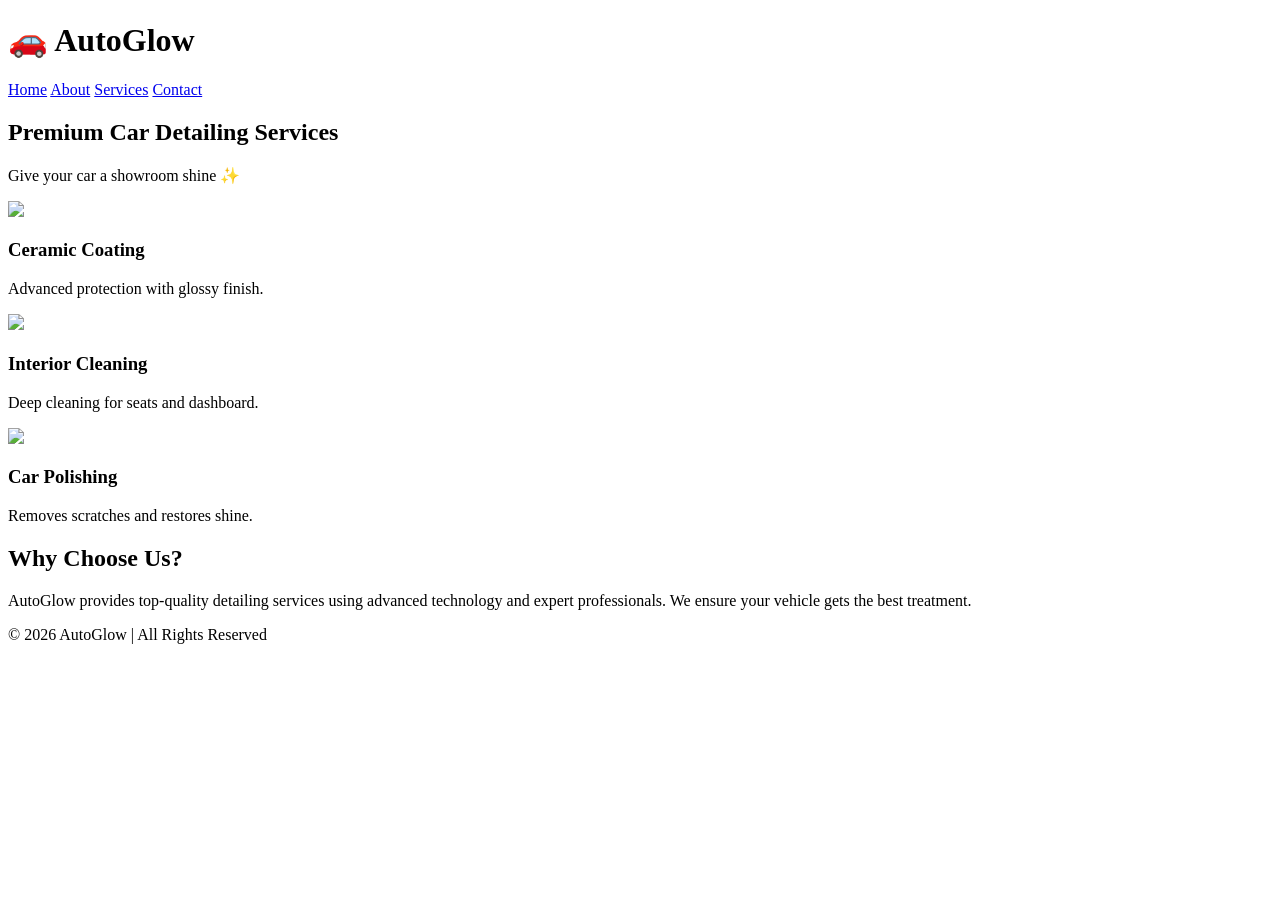
==== index.html @ 3169c428 "Add files via upload" ====
<!doctype html>
<html lang="en">
  <head>
    <meta charset="UTF-8" />
    <meta name="viewport" content="width=device-width, initial-scale=1.0" />

    <title>AutoGlow Car Detailing | Premium Services in Ahmedabad</title>

    <meta
      name="description"
      content="AutoGlow provides premium car detailing, ceramic coating, polishing and interior cleaning services in Ahmedabad."
    />
    <meta
      name="keywords"
      content="car detailing Ahmedabad, ceramic coating India, car polishing, car cleaning services, AutoGlow"
    />
    <meta name="robots" content="index, follow" />
    <meta name="author" content="AutoGlow" />

    <link rel="canonical" href="https://yourwebsite.com/index.html" />

    <!-- Open Graph -->
    <meta property="og:title" content="AutoGlow Car Detailing" />
    <meta
      property="og:description"
      content="Premium car detailing services for showroom shine."
    />
    <meta property="og:type" content="website" />
    <meta property="og:url" content="https://yourwebsite.com/" />
    <meta
      property="og:image"
      content="https://images.unsplash.com/photo-1503376780353-7e6692767b70"
    />

    <!-- Twitter -->
    <meta name="twitter:card" content="summary_large_image" />
    <meta name="twitter:title" content="AutoGlow Car Detailing" />
    <meta
      name="twitter:description"
      content="Premium car detailing services."
    />
    <meta
      name="twitter:image"
      content="https://images.unsplash.com/photo-1503376780353-7e6692767b70"
    />

    <link rel="stylesheet" href="style.css" />
  </head>

  <body>
    <header class="navbar">
      <h1>🚗 AutoGlow</h1>
      <nav>
        <a href="index.html">Home</a>
        <a href="about.html">About</a>
        <a href="services.html">Services</a>
        <a href="contact.html">Contact</a>
      </nav>
    </header>

    <section class="hero">
      <h2>Premium Car Detailing Services</h2>
      <p>Give your car a showroom shine ✨</p>
    </section>

    <section class="cards">
      <div class="card">
        <img
          src="https://images.unsplash.com/photo-1607860108855-64acf2078ed9"
        />
        <h3>Ceramic Coating</h3>
        <p>Advanced protection with glossy finish.</p>
      </div>

      <div class="card">
        <img
          src="https://images.unsplash.com/photo-1580273916550-e323be2ae537"
        />
        <h3>Interior Cleaning</h3>
        <p>Deep cleaning for seats and dashboard.</p>
      </div>

      <div class="card">
        <img
          src="https://images.unsplash.com/photo-1503376780353-7e6692767b70"
        />
        <h3>Car Polishing</h3>
        <p>Removes scratches and restores shine.</p>
      </div>
    </section>

    <section class="about">
      <h2>Why Choose Us?</h2>
      <p>
        AutoGlow provides top-quality detailing services using advanced
        technology and expert professionals. We ensure your vehicle gets the
        best treatment.
      </p>
    </section>

    <footer>
      <p>© 2026 AutoGlow | All Rights Reserved</p>
    </footer>
  </body>
</html>
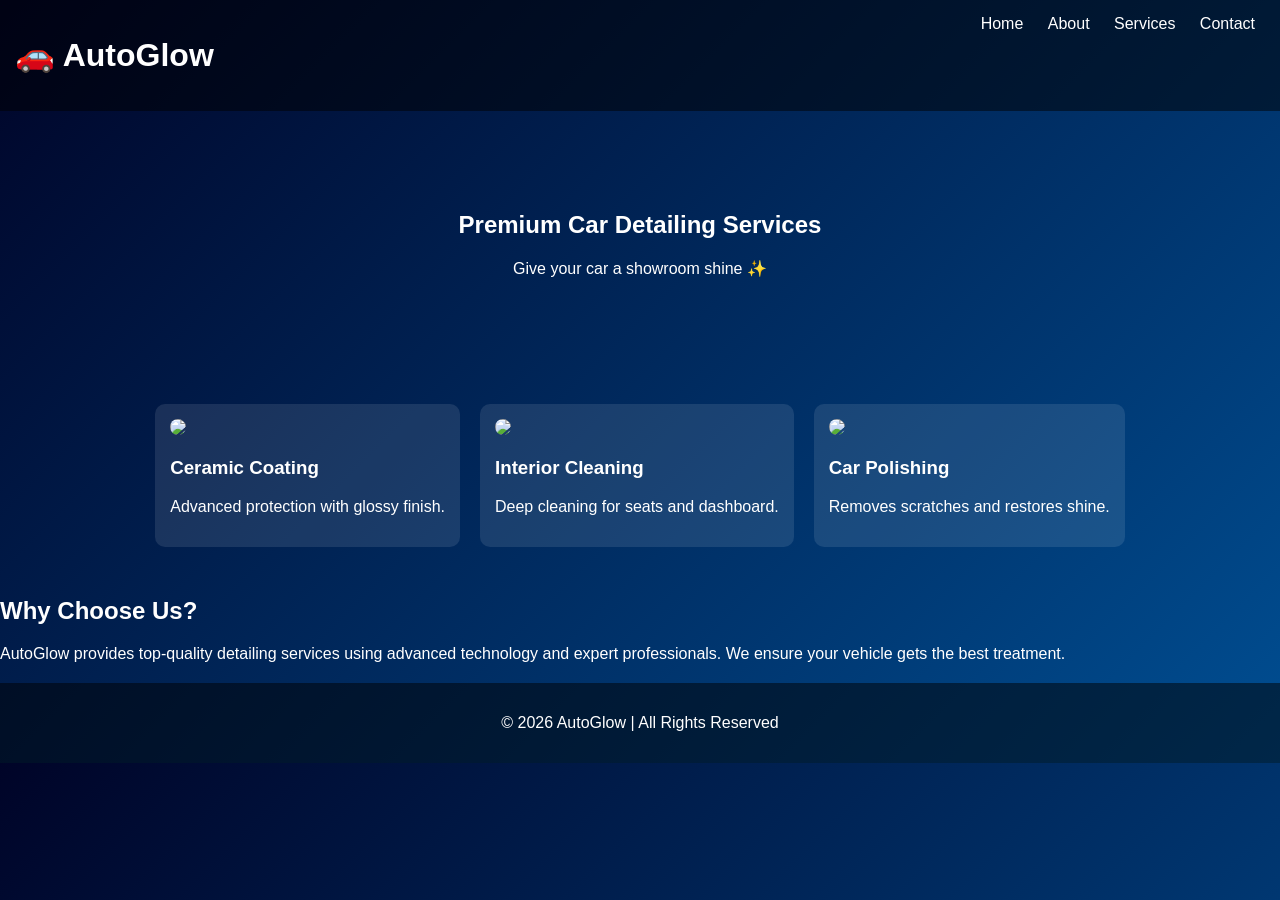
==== commit 3f37e36a: "Add files via upload" ====
--- a/index.html
+++ b/index.html
@@ -1,105 +1,105 @@
-<!doctype html>
-<html lang="en">
-  <head>
-    <meta charset="UTF-8" />
-    <meta name="viewport" content="width=device-width, initial-scale=1.0" />
-
-    <title>AutoGlow Car Detailing | Premium Services in Ahmedabad</title>
-
-    <meta
-      name="description"
-      content="AutoGlow provides premium car detailing, ceramic coating, polishing and interior cleaning services in Ahmedabad."
-    />
-    <meta
-      name="keywords"
-      content="car detailing Ahmedabad, ceramic coating India, car polishing, car cleaning services, AutoGlow"
-    />
-    <meta name="robots" content="index, follow" />
-    <meta name="author" content="AutoGlow" />
-
-    <link rel="canonical" href="https://yourwebsite.com/index.html" />
-
-    <!-- Open Graph -->
-    <meta property="og:title" content="AutoGlow Car Detailing" />
-    <meta
-      property="og:description"
-      content="Premium car detailing services for showroom shine."
-    />
-    <meta property="og:type" content="website" />
-    <meta property="og:url" content="https://yourwebsite.com/" />
-    <meta
-      property="og:image"
-      content="https://images.unsplash.com/photo-1503376780353-7e6692767b70"
-    />
-
-    <!-- Twitter -->
-    <meta name="twitter:card" content="summary_large_image" />
-    <meta name="twitter:title" content="AutoGlow Car Detailing" />
-    <meta
-      name="twitter:description"
-      content="Premium car detailing services."
-    />
-    <meta
-      name="twitter:image"
-      content="https://images.unsplash.com/photo-1503376780353-7e6692767b70"
-    />
-
-    <link rel="stylesheet" href="style.css" />
-  </head>
-
-  <body>
-    <header class="navbar">
-      <h1>🚗 AutoGlow</h1>
-      <nav>
-        <a href="index.html">Home</a>
-        <a href="about.html">About</a>
-        <a href="services.html">Services</a>
-        <a href="contact.html">Contact</a>
-      </nav>
-    </header>
-
-    <section class="hero">
-      <h2>Premium Car Detailing Services</h2>
-      <p>Give your car a showroom shine ✨</p>
-    </section>
-
-    <section class="cards">
-      <div class="card">
-        <img
-          src="https://images.unsplash.com/photo-1607860108855-64acf2078ed9"
-        />
-        <h3>Ceramic Coating</h3>
-        <p>Advanced protection with glossy finish.</p>
-      </div>
-
-      <div class="card">
-        <img
-          src="https://images.unsplash.com/photo-1580273916550-e323be2ae537"
-        />
-        <h3>Interior Cleaning</h3>
-        <p>Deep cleaning for seats and dashboard.</p>
-      </div>
-
-      <div class="card">
-        <img
-          src="https://images.unsplash.com/photo-1503376780353-7e6692767b70"
-        />
-        <h3>Car Polishing</h3>
-        <p>Removes scratches and restores shine.</p>
-      </div>
-    </section>
-
-    <section class="about">
-      <h2>Why Choose Us?</h2>
-      <p>
-        AutoGlow provides top-quality detailing services using advanced
-        technology and expert professionals. We ensure your vehicle gets the
-        best treatment.
-      </p>
-    </section>
-
-    <footer>
-      <p>© 2026 AutoGlow | All Rights Reserved</p>
-    </footer>
-  </body>
-</html>
+<!doctype html>
+<html lang="en">
+  <head>
+    <meta charset="UTF-8" />
+    <meta name="viewport" content="width=device-width, initial-scale=1.0" />
+
+    <title>AutoGlow Car Detailing | Premium Services in Ahmedabad</title>
+
+    <meta
+      name="description"
+      content="AutoGlow provides premium car detailing, ceramic coating, polishing and interior cleaning services in Ahmedabad."
+    />
+    <meta
+      name="keywords"
+      content="car detailing Ahmedabad, ceramic coating India, car polishing, car cleaning services, AutoGlow"
+    />
+    <meta name="robots" content="index, follow" />
+    <meta name="author" content="AutoGlow" />
+
+    <link rel="canonical" href="https://yourwebsite.com/index.html" />
+
+    <!-- Open Graph -->
+    <meta property="og:title" content="AutoGlow Car Detailing" />
+    <meta
+      property="og:description"
+      content="Premium car detailing services for showroom shine."
+    />
+    <meta property="og:type" content="website" />
+    <meta property="og:url" content="https://yourwebsite.com/" />
+    <meta
+      property="og:image"
+      content="https://images.unsplash.com/photo-1503376780353-7e6692767b70"
+    />
+
+    <!-- Twitter -->
+    <meta name="twitter:card" content="summary_large_image" />
+    <meta name="twitter:title" content="AutoGlow Car Detailing" />
+    <meta
+      name="twitter:description"
+      content="Premium car detailing services."
+    />
+    <meta
+      name="twitter:image"
+      content="https://images.unsplash.com/photo-1503376780353-7e6692767b70"
+    />
+
+    <link rel="stylesheet" href="style.css" />
+  </head>
+
+  <body>
+    <header class="navbar">
+      <h1>🚗 AutoGlow</h1>
+      <nav>
+        <a href="index.html">Home</a>
+        <a href="about.html">About</a>
+        <a href="services.html">Services</a>
+        <a href="contact.html">Contact</a>
+      </nav>
+    </header>
+
+    <section class="hero">
+      <h2>Premium Car Detailing Services</h2>
+      <p>Give your car a showroom shine ✨</p>
+    </section>
+
+    <section class="cards">
+      <div class="card">
+        <img
+          src="https://images.unsplash.com/photo-1607860108855-64acf2078ed9"
+        />
+        <h3>Ceramic Coating</h3>
+        <p>Advanced protection with glossy finish.</p>
+      </div>
+
+      <div class="card">
+        <img
+          src="https://images.unsplash.com/photo-1580273916550-e323be2ae537"
+        />
+        <h3>Interior Cleaning</h3>
+        <p>Deep cleaning for seats and dashboard.</p>
+      </div>
+
+      <div class="card">
+        <img
+          src="https://images.unsplash.com/photo-1503376780353-7e6692767b70"
+        />
+        <h3>Car Polishing</h3>
+        <p>Removes scratches and restores shine.</p>
+      </div>
+    </section>
+
+    <section class="about">
+      <h2>Why Choose Us?</h2>
+      <p>
+        AutoGlow provides top-quality detailing services using advanced
+        technology and expert professionals. We ensure your vehicle gets the
+        best treatment.
+      </p>
+    </section>
+
+    <footer>
+      <p>© 2026 AutoGlow | All Rights Reserved</p>
+    </footer>
+  </body>
+</html>
--- a/style.css
+++ b/style.css
@@ -0,0 +1,89 @@
+body {
+    margin: 0;
+    font-family: Arial;
+    background: linear-gradient(135deg,#000428,#004e92);
+    color: white;
+}
+
+/* Navbar */
+.navbar {
+    display: flex;
+    justify-content: space-between;
+    padding: 15px;
+    background: rgba(0,0,0,0.5);
+}
+
+nav a {
+    color: white;
+    margin: 10px;
+    text-decoration: none;
+}
+
+nav a:hover {
+    color: cyan;
+}
+
+/* Hero */
+.hero {
+    text-align: center;
+    padding: 80px;
+}
+
+/* Cards */
+.cards {
+    display: flex;
+    gap: 20px;
+    justify-content: center;
+    padding: 30px;
+}
+
+.card {
+    background: rgba(255,255,255,0.1);
+    padding: 15px;
+    border-radius: 10px;
+    transition: 0.3s;
+}
+
+.card:hover {
+    transform: scale(1.1);
+}
+
+.card img {
+    width: 250px;
+    border-radius: 10px;
+}
+
+/* Contact */
+.contact-box {
+    width: 300px;
+    margin: auto;
+    padding: 20px;
+    background: rgba(255,255,255,0.1);
+    border-radius: 10px;
+}
+
+.contact-box input, textarea {
+    width: 100%;
+    margin: 10px 0;
+    padding: 10px;
+}
+
+/* Footer */
+footer {
+    text-align: center;
+    padding: 15px;
+    background: rgba(0,0,0,0.5);
+    margin-top: 20px;
+}
+
+/* Popup */
+.popup {
+    display: none;
+    position: fixed;
+    top: 40%;
+    left: 50%;
+    transform: translate(-50%, -50%);
+    background: green;
+    padding: 20px;
+    border-radius: 10px;
+}
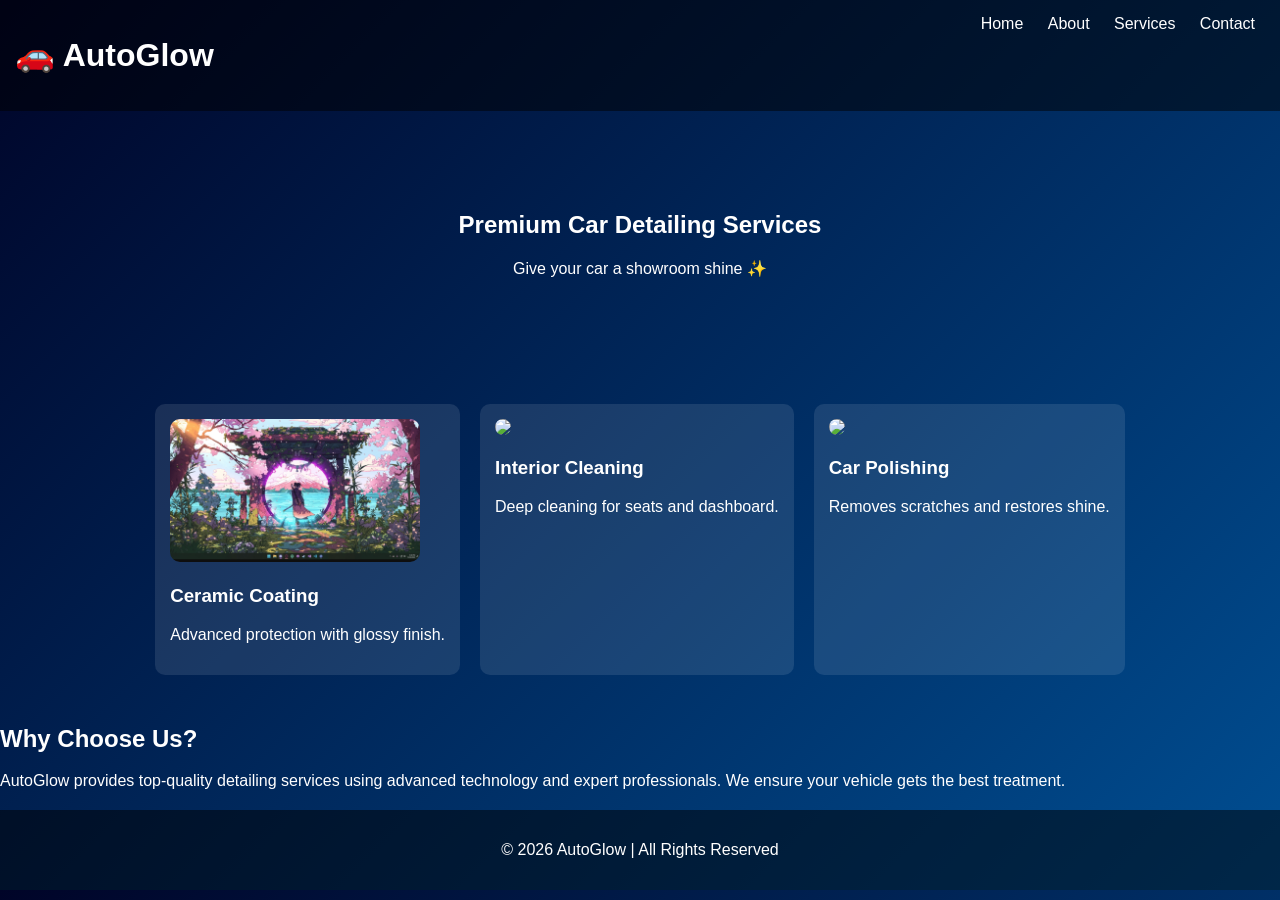
==== commit 9273c09c: "Update index.html" ====
--- a/index.html
+++ b/index.html
@@ -66,7 +66,7 @@
     <section class="cards">
       <div class="card">
         <img
-          src="https://images.unsplash.com/photo-1607860108855-64acf2078ed9"
+          src="krish1.png.jpeg"
         />
         <h3>Ceramic Coating</h3>
         <p>Advanced protection with glossy finish.</p>
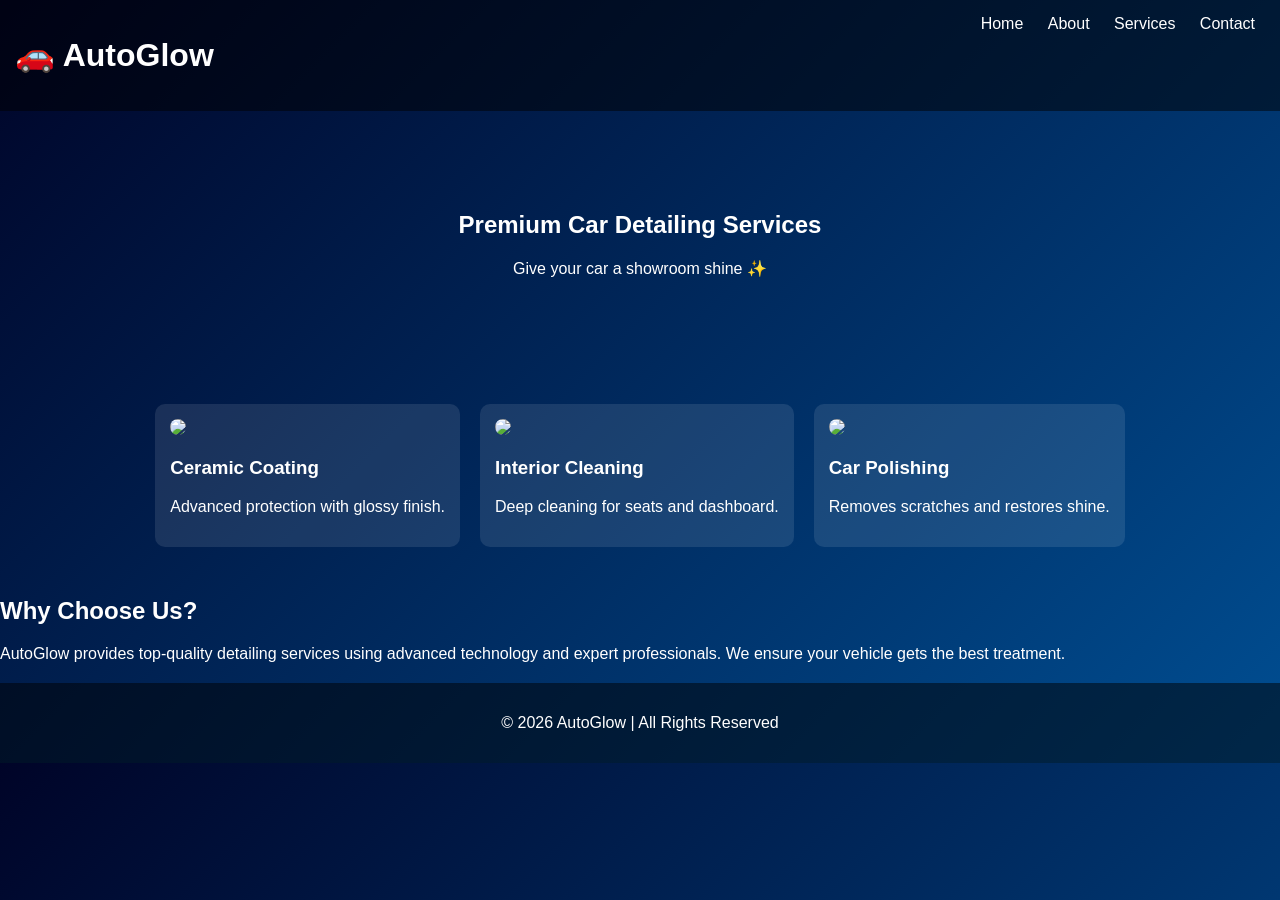
==== commit 01e5b2bd: "Update index.html" ====
--- a/index.html
+++ b/index.html
@@ -66,7 +66,7 @@
     <section class="cards">
       <div class="card">
         <img
-          src="krish1.png.jpeg"
+          src="c:\Users\st\Desktop\krish\krish1.png.jpeg"
         />
         <h3>Ceramic Coating</h3>
         <p>Advanced protection with glossy finish.</p>
